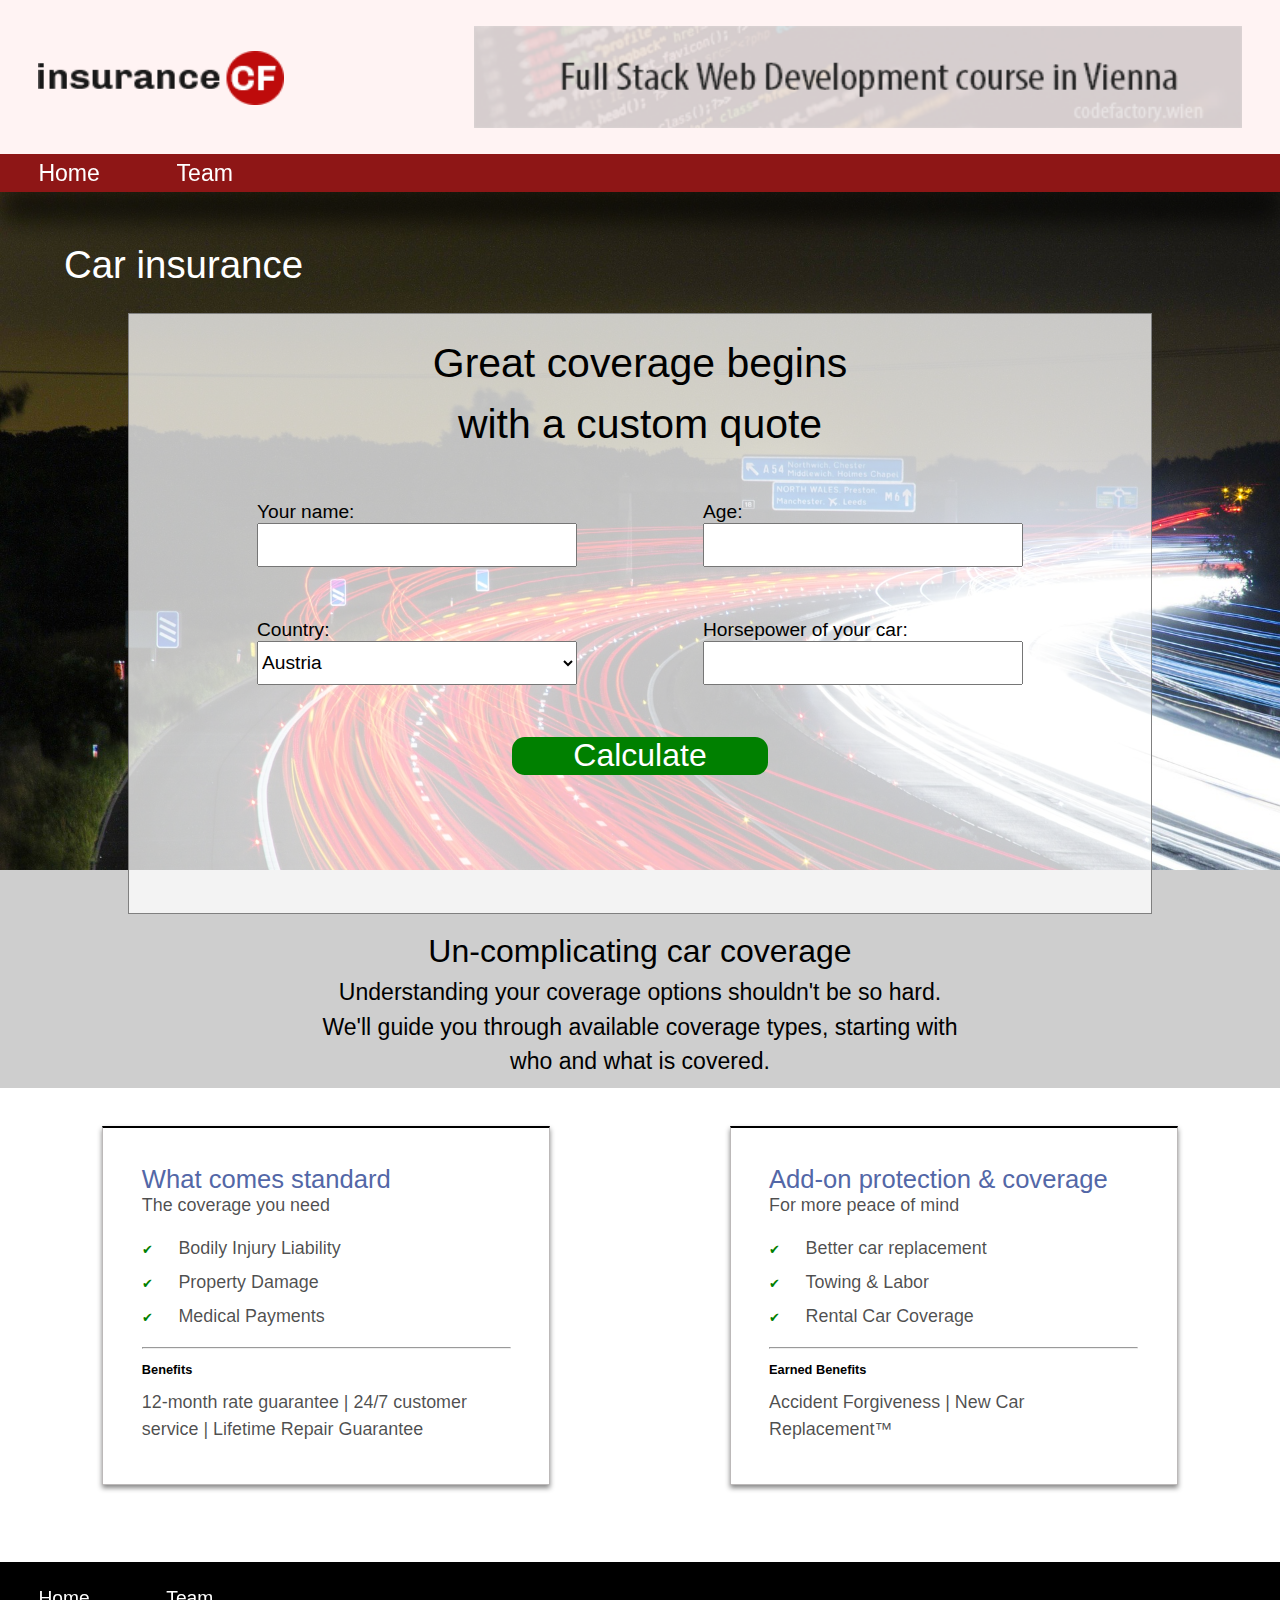
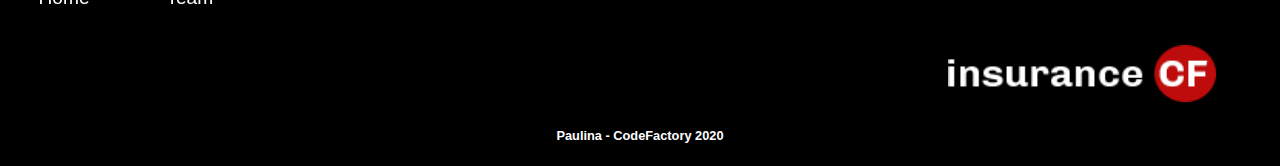
==== index.html @ e364c759 "add index.html and style" ====
<!DOCTYPE html>
<html lang="en">

<head>
    <meta charset="UTF-8">
    <meta name="viewport" content="width=device-width, initial-scale=1.0">
    <link rel="stylesheet" href="style/style.css">
    <title>Code Review 03</title>
</head>

<body>
    <header>
        <div class="topleft">
            <img class="logotyp" src="img/logo.png">
        </div>
        <div class="topright">
            <a href="https://www.codefactory.wien "><img class="baner1" src="img/banner.png"></a>
        </div>
    </header>
    <nav id="menu">
        <ul>
            <li><a href="index.html">Home</a></li>
            <li><a href="">Team</a></li>
        </ul>
    </nav>
    <main>
        <div id="background">
            <div id="backgroundimg">
                <h1>Car insurance</h1>
                <div id="form">
                    <h2>Great coverage begins with a custom quote</h2>
                    <div id="inputs">
                        <form>
                            <div id="top">
                                <div class="box">
                                    <label for="yourName">Your name:</label><br>
                                    <input type="text" id="name" name="name"><br>
                                </div>
                                <div class="box">
                                    <label for="age">Age:</label><br>
                                    <input type="text" id="age" name="age"><br>
                                </div>
                            </div>
                            <div id="bottom">
                                <div class="box">
                                    <label for="country">Country: </label><br>
                                    <select id="selectOption">
                                <option selected>Austria</option>
                                <option>Hungary</option>
                                <option>Greece</option>
                            </select>
                                </div>
                                <div class="box">
                                    <label for="horsepower">Horsepower of your car:</label><br>
                                    <input type="text" id="horsepower" name="horsepower"><br>
                                </div>
                            </div>
                        </form>
                    </div>
                    <button id="calculate" type="button">Calculate</button>
                    <p id="result"></p>
                </div>
                <h3>Un-complicating car coverage</h3>
                <p>Understanding your coverage options shouldn't be so hard. We'll guide you through available coverage types, starting with who and what is covered.</p>
            </div>
        </div>
        <div id="whitecontainer">
            <div id="left">
                <h3>What comes standard</h3>
                <p>The coverage you need</p>
                <ul>
                    <li><span>&#10004</span>Bodily Injury Liability</li>
                    <li><span>&#10004</span>Property Damage</li>
                    <li><span>&#10004</span>Medical Payments</li>
                </ul>
                <hr>
                <h4>Benefits</h4>
                <p>12-month rate guarantee | 24/7 customer service | Lifetime Repair Guarantee</p>
            </div>
            <div id="right">
                <h3>Add-on protection & coverage</h3>
                <p>For more peace of mind</p>
                <ul>
                    <li><span>&#10004</span>Better car replacement</li>
                    <li><span>&#10004</span>Towing & Labor</li>
                    <li><span>&#10004</span>Rental Car Coverage</li>
                </ul>
                <hr>
                <h4>Earned Benefits</h4>
                <p>Accident Forgiveness | New Car<br> Replacement&#8482; </p>
            </div>
        </div>
    </main>
    </div>
    <footer>
        <nav id="menubottom">
            <ul>
                <li><a href="index.html">Home</a></li>
                <li><a href="">Team</a></li>
            </ul>
        </nav>
        <div class="footerimg">
            <img class="logotyp" src="img/logo-inv.png">
        </div>
        <h4>Paulina - CodeFactory 2020</h4>

    </footer>

</body>

</html>
---- style/style.css ----
* {
            margin: 0;
            padding: 0;
            font-size: 1vw;
            -webkit-box-sizing: border-box;
            box-sizing: border-box;
            font-family: Arial, Helvetica, sans-serif;
        }
        
        * header {
            width: 100%;
            background-color: #FFF3F3;
            height: 12vw;
            display: -webkit-box;
            display: -ms-flexbox;
            display: flex;
        }
        
        * header .topleft {
            display: -webkit-box;
            display: -ms-flexbox;
            display: flex;
            padding: 4vw 3vw;
            -webkit-box-pack: start;
            -ms-flex-pack: start;
            justify-content: flex-start;
            -ms-flex-preferred-size: 30%;
            flex-basis: 30%;
        }
        
        * header .topleft .logotyp {
            width: 80%;
            height: 4.2vw;
        }
        
        * header .topright {
            display: -webkit-box;
            display: -ms-flexbox;
            display: flex;
            -ms-flex-preferred-size: 70%;
            flex-basis: 70%;
            -webkit-box-pack: end;
            -ms-flex-pack: end;
            justify-content: flex-end;
            padding: 2vw 3vw;
        }
        
        * header .topright .baner1 {
            width: 60vw;
            height: 8vw;
        }
        
        * #menu {
            width: 100%;
            height: 3em;
            background-color: #8E1616;
            position: -webkit-sticky;
            position: sticky;
            top: 0px;
            -webkit-box-shadow: 0px 31px 25px 0px rgba(0, 0, 0, 0.64);
            -moz-box-shadow: 0px 31px 25px 0px rgba(0, 0, 0, 0.64);
            box-shadow: 0px 31px 25px 0px rgba(0, 0, 0, 0.64);
        }
        
        * #menu ul {
            display: -webkit-box;
            display: -ms-flexbox;
            display: flex;
        }
        
        * #menu ul li {
            list-style: none;
            margin: 0.5vw 3vw;
        }
        
        * #menu ul li a {
            text-decoration: none;
            font-size: 1.8vw;
            color: white;
        }
        
        * #background {
            width: 100%;
            height: 70vw;
            background-color: #CECECE;
        }
        
        * #backgroundimg {
            width: 100%;
            height: 53vw;
            background-image: url(../img/traffic-332857_1920.jpg);
            background-size: cover;
        }
        
        * h1 {
            color: white;
            font-size: 3vw;
            padding: 4vw 5vw 1vw;
            font-weight: lighter;
        }
        
        * h2 {
            color: black;
            font-size: 3.2vw;
            font-weight: 540;
            text-align: center;
            padding: 1.5vw 22vw;
            line-height: 1.5em;
        }
        
        * #form {
            width: 80%;
            height: 47vw;
            background-color: rgba(255, 255, 255, 0.75);
            margin: 1vw auto;
            border: 0.15vw solid gray;
        }
        
        * #inputs {
            width: 100%;
            padding: 1vw auto;
        }
        
        * form {
            display: flex;
            flex-flow: column;
            justify-content: space-between;
        }
        
        * #top,
        #bottom {
            display: flex;
            justify-content: space-between;
            margin: 2vw 10vw;
            border-radius: 30%;
        }
        
        #box {
            display: flex;
            flex-flow: column;
        }
        
        label {
            font-size: 1.5vw;
            font-weight: 500;
        }
        
        input,
        select {
            width: 25vw;
            height: 3.5vw;
            font-size: 1.5vw;
            font-weight: 500;
        }
        
        button {
            margin: 2vw auto;
            display: block;
            background-color: green;
            text-decoration: none;
            width: 20vw;
            height: 3vw;
            border-radius: 1vw;
            border-style: none;
            color: white;
            font-size: 2.5vw;
        }
        
        #result {
            color: green;
            font-size: 3.2vw;
        }
        
        h3 {
            text-align: center;
            font-size: 2.5vw;
            font-weight: 540;
            line-height: 1.5em;
        }
        
        p {
            text-align: center;
            font-size: 1.8vw;
            font-weight: 540;
            margin: 0 25vw;
            line-height: 1.5em;
        }
        
        #whitecontainer {
            display: flex;
            justify-content: space-between;
            margin: 3vw 8vw;
        }
        
        #left,
        #right {
            width: 35vw;
            height: 28vw;
            border-top: 0.2vw solid;
            border-bottom: 0.1vw solid rgba(90, 82, 82, 0.4);
            border-left: 0.1vw solid rgba(90, 82, 82, 0.4);
            border-right: 0.1vw solid rgba(90, 82, 82, 0.4);
            -webkit-box-shadow: 0px 3px 5px 0px rgba(0, 0, 0, 0.48);
            -moz-box-shadow: 0px 3px 5px 0px rgba(0, 0, 0, 0.48);
            box-shadow: 0px 3px 5px 0px rgba(0, 0, 0, 0.48);
            padding: 3vw;
        }
        
        #left>h3,
        #right>h3 {
            color: rgb(83, 103, 167);
            text-align: left;
            line-height: 1em;
            font-size: 2vw;
        }
        
        #left>p,
        #right>p {
            font-size: 1.4vw;
            margin: 0;
            text-align: left;
            color: rgba(0, 0, 0, 0.7);
        }
        
        #left>ul,
        #right>ul {
            margin: 1vw 0;
            list-style: none;
            line-height: 2.5em;
        }
        
        #left ul li,
        #right ul li {
            font-size: 1.4vw;
            color: rgba(0, 0, 0, 0.7);
        }
        
        span {
            color: green;
            padding-right: 2vw;
        }
        
        h4 {
            padding: 1vw 0;
        }
        
        * footer {
            background-color: black;
            width: 100%;
            height: 16vw;
            margin-top: 6vw;
        }
        
        * footer #menubottom {
            width: 100%;
            height: 3em;
            background-color: black;
            position: -webkit-sticky;
            position: sticky;
            top: 0px;
        }
        
        * footer #menubottom ul {
            display: -webkit-box;
            display: -ms-flexbox;
            display: flex;
        }
        
        * footer #menubottom ul li {
            list-style: none;
            margin: 2vw 3vw;
        }
        
        * footer #menubottom ul li a {
            text-decoration: none;
            font-size: 1.5vw;
            color: white;
        }
        
        * footer .footerimg {
            display: -webkit-box;
            display: -ms-flexbox;
            display: flex;
            -webkit-box-pack: end;
            -ms-flex-pack: end;
            justify-content: flex-end;
            padding-right: 5vw;
            padding-top: 3.5vw;
            width: 100%;
        }
        
        * footer .footerimg .logotyp {
            width: 22%;
            height: 4.5vw;
        }
        
        * footer h4 {
            display: block;
            text-align: center;
            color: white;
            height: 5vw;
            padding-top: 2vw;
        }
        
        @media (max-width: 480px) {
            header .topright {
                display: none;
            }
            header .topleft {
                display: -webkit-box;
                display: -ms-flexbox;
                display: flex;
                padding: 4vw 3vw;
                -ms-flex-preferred-size: 100%;
                flex-basis: 100%;
                -webkit-box-pack: center;
                -ms-flex-pack: center;
                justify-content: center;
            }
            header .topleft .logotyp {
                width: 20vw;
                height: 5.5vw;
                padding-top: 1vw;
            }
            #menu ul,
            footer ul {
                padding: 0 35vw;
                display: -webkit-box;
                display: -ms-flexbox;
                display: flex;
                -webkit-box-pack: justify;
                -ms-flex-pack: justify;
                justify-content: space-between;
            }
            #form {
                width: 100%;
                border: none;
            }
            h2 {
                padding: 1.5vw 15vw;
            }
            label {
                font-size: 2vw;
                font-weight: 500;
            }
            input,
            select {
                width: 30vw;
                height: 5vw;
                font-size: 1.5vw;
                font-weight: 500;
            }
            #whitecontainer {
                flex-flow: column;
            }
            #left,
            #right {
                width: 60vw;
                height: 28vw;
                border-top: 0.2vw solid;
                border-bottom: 0.1vw solid rgba(90, 82, 82, 0.4);
                border-left: 0.1vw solid rgba(90, 82, 82, 0.4);
                border-right: 0.1vw solid rgba(90, 82, 82, 0.4);
                -webkit-box-shadow: 0px 3px 5px 0px rgba(0, 0, 0, 0.48);
                -moz-box-shadow: 0px 3px 5px 0px rgba(0, 0, 0, 0.48);
                box-shadow: 0px 3px 5px 0px rgba(0, 0, 0, 0.48);
                padding: 3vw;
                margin: 3vw auto;
            }
            footer {
                width: 100%;
                height: 22.5em;
                background-color: black;
                position: -webkit-sticky;
                position: sticky;
                top: 0px;
                padding: 0.5vw 0;
            }
            footer .footerimg {
                display: -webkit-box;
                display: -ms-flexbox;
                display: flex;
                -webkit-box-pack: center;
                -ms-flex-pack: center;
                justify-content: center;
                width: 100%;
                padding: 5vw 0;
            }
            footer .footerimg .logotyp {
                width: 22%;
            }
            footer h4 {
                padding: 1vw;
                font-size: 1.5vw;
            }
        }
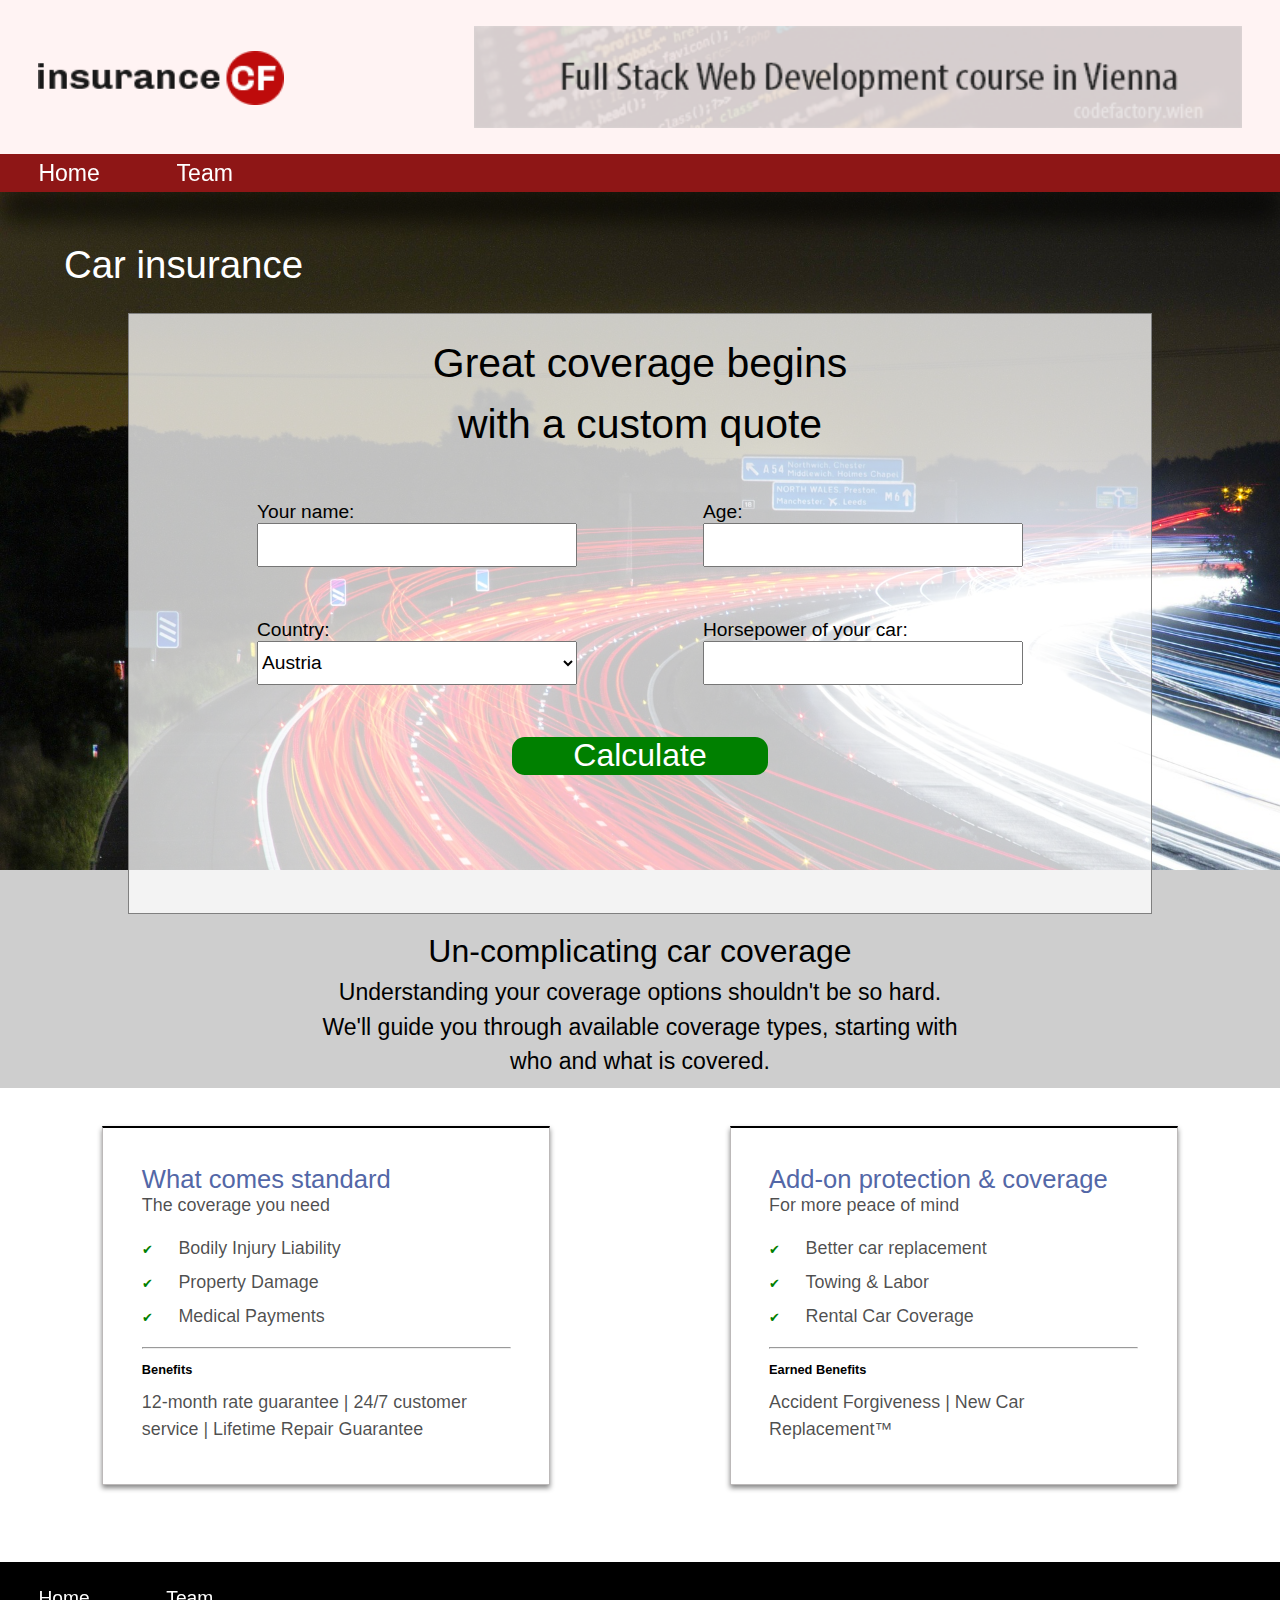
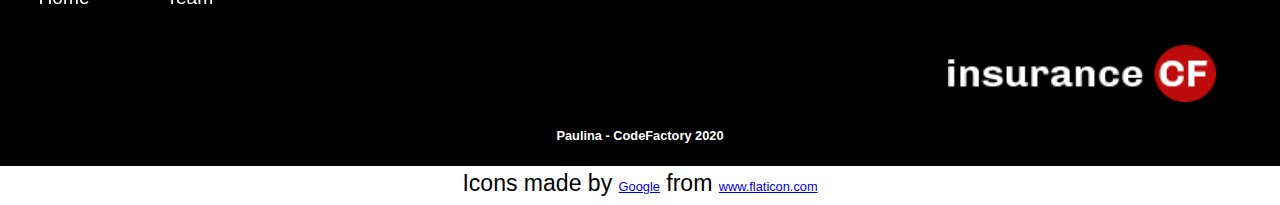
==== commit eb61724b: "add style and script" ====
--- a/index.html
+++ b/index.html
@@ -20,7 +20,7 @@
     <nav id="menu">
         <ul>
             <li><a href="index.html">Home</a></li>
-            <li><a href="">Team</a></li>
+            <li><a href="team/team.html">Team</a></li>
         </ul>
     </nav>
     <main>
@@ -33,7 +33,7 @@
                         <form>
                             <div id="top">
                                 <div class="box">
-                                    <label for="yourName">Your name:</label><br>
+                                    <label for="name">Your name:</label><br>
                                     <input type="text" id="name" name="name"><br>
                                 </div>
                                 <div class="box">
@@ -43,7 +43,7 @@
                             </div>
                             <div id="bottom">
                                 <div class="box">
-                                    <label for="country">Country: </label><br>
+                                    <label for="selectOption">Country: </label><br>
                                     <select id="selectOption">
                                 <option selected>Austria</option>
                                 <option>Hungary</option>
@@ -69,9 +69,9 @@
                 <h3>What comes standard</h3>
                 <p>The coverage you need</p>
                 <ul>
-                    <li><span>&#10004</span>Bodily Injury Liability</li>
-                    <li><span>&#10004</span>Property Damage</li>
-                    <li><span>&#10004</span>Medical Payments</li>
+                    <li><span>&#10004;</span>Bodily Injury Liability</li>
+                    <li><span>&#10004;</span>Property Damage</li>
+                    <li><span>&#10004;</span>Medical Payments</li>
                 </ul>
                 <hr>
                 <h4>Benefits</h4>
@@ -81,9 +81,9 @@
                 <h3>Add-on protection & coverage</h3>
                 <p>For more peace of mind</p>
                 <ul>
-                    <li><span>&#10004</span>Better car replacement</li>
-                    <li><span>&#10004</span>Towing & Labor</li>
-                    <li><span>&#10004</span>Rental Car Coverage</li>
+                    <li><span>&#10004;</span>Better car replacement</li>
+                    <li><span>&#10004;</span>Towing & Labor</li>
+                    <li><span>&#10004;</span>Rental Car Coverage</li>
                 </ul>
                 <hr>
                 <h4>Earned Benefits</h4>
@@ -91,20 +91,22 @@
             </div>
         </div>
     </main>
-    </div>
     <footer>
         <nav id="menubottom">
             <ul>
                 <li><a href="index.html">Home</a></li>
-                <li><a href="">Team</a></li>
+                <li><a href="team/team.html">Team</a></li>
             </ul>
         </nav>
         <div class="footerimg">
             <img class="logotyp" src="img/logo-inv.png">
         </div>
         <h4>Paulina - CodeFactory 2020</h4>
-
+        <p>Icons made by
+            <a href="http://www.google.com/" title="Google">Google</a> from <a href="https://www.flaticon.com/" title="Flaticon"> www.flaticon.com</a>
+        </p>
     </footer>
+    <script src="./script/script.js" type="text/javascript"></script>
 
 </body>
 
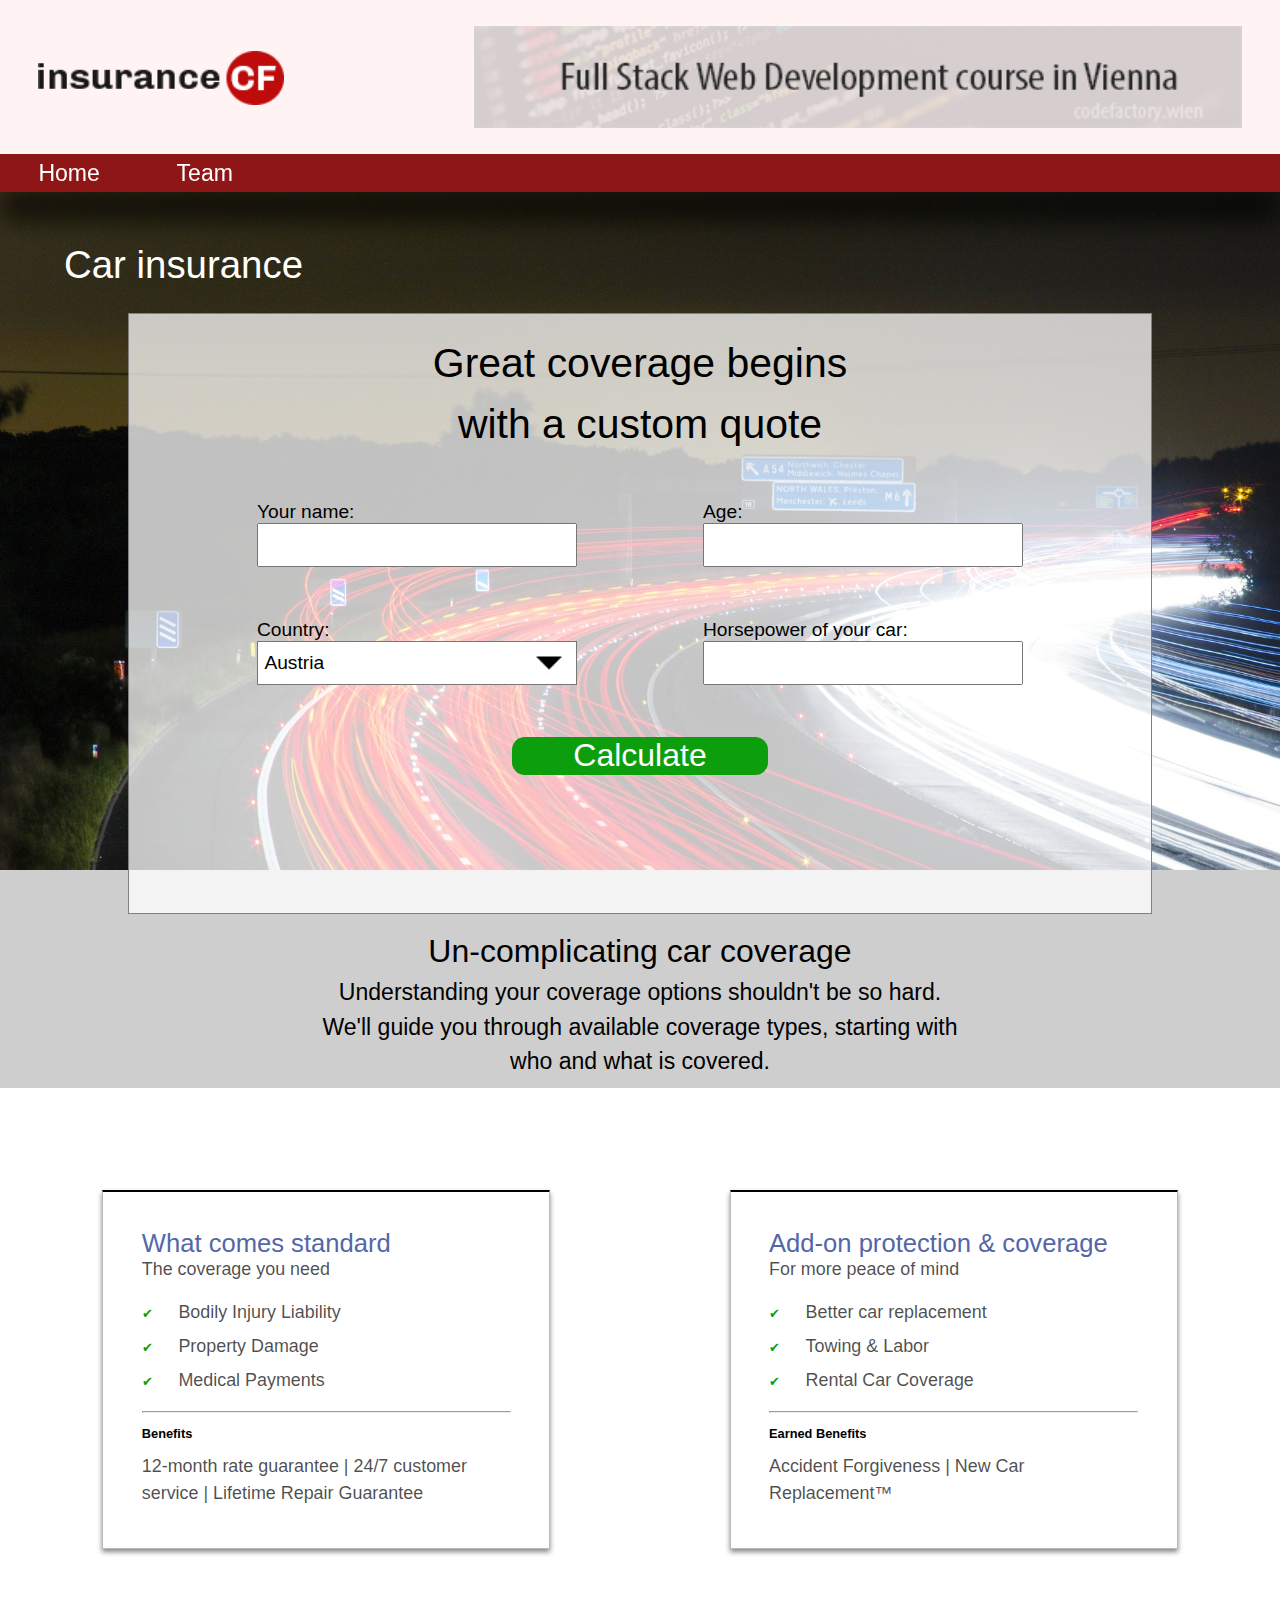
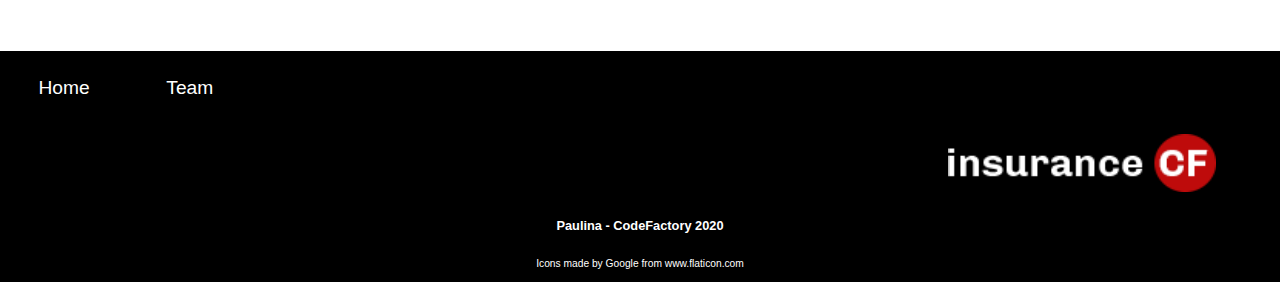
==== commit 9f53f99a: "add coments" ====
--- a/index.html
+++ b/index.html
@@ -9,6 +9,7 @@
 </head>
 
 <body>
+    <!--header starts here-->
     <header>
         <div class="topleft">
             <img class="logotyp" src="img/logo.png">
@@ -17,12 +18,18 @@
             <a href="https://www.codefactory.wien "><img class="baner1" src="img/banner.png"></a>
         </div>
     </header>
+    <!--header ends here-->
+
+    <!--navbar starts here-->
     <nav id="menu">
         <ul>
             <li><a href="index.html">Home</a></li>
             <li><a href="team/team.html">Team</a></li>
         </ul>
     </nav>
+    <!--navbar ends here-->
+
+    <!--main starts here-->
     <main>
         <div id="background">
             <div id="backgroundimg">
@@ -30,6 +37,7 @@
                 <div id="form">
                     <h2>Great coverage begins with a custom quote</h2>
                     <div id="inputs">
+                        <!--form starts here-->
                         <form>
                             <div id="top">
                                 <div class="box">
@@ -56,6 +64,7 @@
                                 </div>
                             </div>
                         </form>
+                        <!--form ends here-->
                     </div>
                     <button id="calculate" type="button">Calculate</button>
                     <p id="result"></p>
@@ -91,6 +100,9 @@
             </div>
         </div>
     </main>
+    <!--main ends here-->
+
+    <!--footer starts here-->
     <footer>
         <nav id="menubottom">
             <ul>
@@ -106,6 +118,7 @@
             <a href="http://www.google.com/" title="Google">Google</a> from <a href="https://www.flaticon.com/" title="Flaticon"> www.flaticon.com</a>
         </p>
     </footer>
+    <!--footer ends here-->
     <script src="./script/script.js" type="text/javascript"></script>
 
 </body>
--- a/style/style.css
+++ b/style/style.css
@@ -1,396 +1,503 @@
-        * {
-            margin: 0;
-            padding: 0;
-            font-size: 1vw;
-            -webkit-box-sizing: border-box;
-            box-sizing: border-box;
-            font-family: Arial, Helvetica, sans-serif;
-        }
-        
-        * header {
-            width: 100%;
-            background-color: #FFF3F3;
-            height: 12vw;
-            display: -webkit-box;
-            display: -ms-flexbox;
-            display: flex;
-        }
-        
-        * header .topleft {
-            display: -webkit-box;
-            display: -ms-flexbox;
-            display: flex;
-            padding: 4vw 3vw;
-            -webkit-box-pack: start;
-            -ms-flex-pack: start;
-            justify-content: flex-start;
-            -ms-flex-preferred-size: 30%;
-            flex-basis: 30%;
-        }
-        
-        * header .topleft .logotyp {
-            width: 80%;
-            height: 4.2vw;
-        }
-        
-        * header .topright {
-            display: -webkit-box;
-            display: -ms-flexbox;
-            display: flex;
-            -ms-flex-preferred-size: 70%;
-            flex-basis: 70%;
-            -webkit-box-pack: end;
-            -ms-flex-pack: end;
-            justify-content: flex-end;
-            padding: 2vw 3vw;
-        }
-        
-        * header .topright .baner1 {
-            width: 60vw;
-            height: 8vw;
-        }
-        
-        * #menu {
-            width: 100%;
-            height: 3em;
-            background-color: #8E1616;
-            position: -webkit-sticky;
-            position: sticky;
-            top: 0px;
-            -webkit-box-shadow: 0px 31px 25px 0px rgba(0, 0, 0, 0.64);
-            -moz-box-shadow: 0px 31px 25px 0px rgba(0, 0, 0, 0.64);
-            box-shadow: 0px 31px 25px 0px rgba(0, 0, 0, 0.64);
-        }
-        
-        * #menu ul {
-            display: -webkit-box;
-            display: -ms-flexbox;
-            display: flex;
-        }
-        
-        * #menu ul li {
-            list-style: none;
-            margin: 0.5vw 3vw;
-        }
-        
-        * #menu ul li a {
-            text-decoration: none;
-            font-size: 1.8vw;
-            color: white;
-        }
-        
-        * #background {
-            width: 100%;
-            height: 70vw;
-            background-color: #CECECE;
-        }
-        
-        * #backgroundimg {
-            width: 100%;
-            height: 53vw;
-            background-image: url(../img/traffic-332857_1920.jpg);
-            background-size: cover;
-        }
-        
-        * h1 {
-            color: white;
-            font-size: 3vw;
-            padding: 4vw 5vw 1vw;
-            font-weight: lighter;
-        }
-        
-        * h2 {
-            color: black;
-            font-size: 3.2vw;
-            font-weight: 540;
-            text-align: center;
-            padding: 1.5vw 22vw;
-            line-height: 1.5em;
-        }
-        
-        * #form {
-            width: 80%;
-            height: 47vw;
-            background-color: rgba(255, 255, 255, 0.75);
-            margin: 1vw auto;
-            border: 0.15vw solid gray;
-        }
-        
-        * #inputs {
-            width: 100%;
-            padding: 1vw auto;
-        }
-        
-        * form {
-            display: flex;
-            flex-flow: column;
-            justify-content: space-between;
-        }
-        
-        * #top,
-        #bottom {
-            display: flex;
-            justify-content: space-between;
-            margin: 2vw 10vw;
-            border-radius: 30%;
-        }
-        
-        #box {
-            display: flex;
-            flex-flow: column;
-        }
-        
-        label {
-            font-size: 1.5vw;
-            font-weight: 500;
-        }
-        
-        input,
-        select {
-            width: 25vw;
-            height: 3.5vw;
-            font-size: 1.5vw;
-            font-weight: 500;
-        }
-        
-        button {
-            margin: 2vw auto;
-            display: block;
-            background-color: green;
-            text-decoration: none;
-            width: 20vw;
-            height: 3vw;
-            border-radius: 1vw;
-            border-style: none;
-            color: white;
-            font-size: 2.5vw;
-        }
-        
-        #result {
-            color: green;
-            font-size: 3.2vw;
-        }
-        
-        h3 {
-            text-align: center;
-            font-size: 2.5vw;
-            font-weight: 540;
-            line-height: 1.5em;
-        }
-        
-        p {
-            text-align: center;
-            font-size: 1.8vw;
-            font-weight: 540;
-            margin: 0 25vw;
-            line-height: 1.5em;
-        }
-        
-        #whitecontainer {
-            display: flex;
-            justify-content: space-between;
-            margin: 3vw 8vw;
-        }
-        
-        #left,
-        #right {
-            width: 35vw;
-            height: 28vw;
-            border-top: 0.2vw solid;
-            border-bottom: 0.1vw solid rgba(90, 82, 82, 0.4);
-            border-left: 0.1vw solid rgba(90, 82, 82, 0.4);
-            border-right: 0.1vw solid rgba(90, 82, 82, 0.4);
-            -webkit-box-shadow: 0px 3px 5px 0px rgba(0, 0, 0, 0.48);
-            -moz-box-shadow: 0px 3px 5px 0px rgba(0, 0, 0, 0.48);
-            box-shadow: 0px 3px 5px 0px rgba(0, 0, 0, 0.48);
-            padding: 3vw;
-        }
-        
-        #left>h3,
-        #right>h3 {
-            color: rgb(83, 103, 167);
-            text-align: left;
-            line-height: 1em;
-            font-size: 2vw;
-        }
-        
-        #left>p,
-        #right>p {
-            font-size: 1.4vw;
-            margin: 0;
-            text-align: left;
-            color: rgba(0, 0, 0, 0.7);
-        }
-        
-        #left>ul,
-        #right>ul {
-            margin: 1vw 0;
-            list-style: none;
-            line-height: 2.5em;
-        }
-        
-        #left ul li,
-        #right ul li {
-            font-size: 1.4vw;
-            color: rgba(0, 0, 0, 0.7);
-        }
-        
-        span {
-            color: green;
-            padding-right: 2vw;
-        }
-        
-        h4 {
-            padding: 1vw 0;
-        }
-        
-        * footer {
-            background-color: black;
-            width: 100%;
-            height: 16vw;
-            margin-top: 6vw;
-        }
-        
-        * footer #menubottom {
-            width: 100%;
-            height: 3em;
-            background-color: black;
-            position: -webkit-sticky;
-            position: sticky;
-            top: 0px;
-        }
-        
-        * footer #menubottom ul {
-            display: -webkit-box;
-            display: -ms-flexbox;
-            display: flex;
-        }
-        
-        * footer #menubottom ul li {
-            list-style: none;
-            margin: 2vw 3vw;
-        }
-        
-        * footer #menubottom ul li a {
-            text-decoration: none;
-            font-size: 1.5vw;
-            color: white;
-        }
-        
-        * footer .footerimg {
-            display: -webkit-box;
-            display: -ms-flexbox;
-            display: flex;
-            -webkit-box-pack: end;
-            -ms-flex-pack: end;
-            justify-content: flex-end;
-            padding-right: 5vw;
-            padding-top: 3.5vw;
-            width: 100%;
-        }
-        
-        * footer .footerimg .logotyp {
-            width: 22%;
-            height: 4.5vw;
-        }
-        
-        * footer h4 {
-            display: block;
-            text-align: center;
-            color: white;
-            height: 5vw;
-            padding-top: 2vw;
-        }
-        
-        @media (max-width: 480px) {
-            header .topright {
-                display: none;
-            }
-            header .topleft {
-                display: -webkit-box;
-                display: -ms-flexbox;
-                display: flex;
-                padding: 4vw 3vw;
-                -ms-flex-preferred-size: 100%;
-                flex-basis: 100%;
-                -webkit-box-pack: center;
-                -ms-flex-pack: center;
-                justify-content: center;
-            }
-            header .topleft .logotyp {
-                width: 20vw;
-                height: 5.5vw;
-                padding-top: 1vw;
-            }
-            #menu ul,
-            footer ul {
-                padding: 0 35vw;
-                display: -webkit-box;
-                display: -ms-flexbox;
-                display: flex;
-                -webkit-box-pack: justify;
-                -ms-flex-pack: justify;
-                justify-content: space-between;
-            }
-            #form {
-                width: 100%;
-                border: none;
-            }
-            h2 {
-                padding: 1.5vw 15vw;
-            }
-            label {
-                font-size: 2vw;
-                font-weight: 500;
-            }
-            input,
-            select {
-                width: 30vw;
-                height: 5vw;
-                font-size: 1.5vw;
-                font-weight: 500;
-            }
-            #whitecontainer {
-                flex-flow: column;
-            }
-            #left,
-            #right {
-                width: 60vw;
-                height: 28vw;
-                border-top: 0.2vw solid;
-                border-bottom: 0.1vw solid rgba(90, 82, 82, 0.4);
-                border-left: 0.1vw solid rgba(90, 82, 82, 0.4);
-                border-right: 0.1vw solid rgba(90, 82, 82, 0.4);
-                -webkit-box-shadow: 0px 3px 5px 0px rgba(0, 0, 0, 0.48);
-                -moz-box-shadow: 0px 3px 5px 0px rgba(0, 0, 0, 0.48);
-                box-shadow: 0px 3px 5px 0px rgba(0, 0, 0, 0.48);
-                padding: 3vw;
-                margin: 3vw auto;
-            }
-            footer {
-                width: 100%;
-                height: 22.5em;
-                background-color: black;
-                position: -webkit-sticky;
-                position: sticky;
-                top: 0px;
-                padding: 0.5vw 0;
-            }
-            footer .footerimg {
-                display: -webkit-box;
-                display: -ms-flexbox;
-                display: flex;
-                -webkit-box-pack: center;
-                -ms-flex-pack: center;
-                justify-content: center;
-                width: 100%;
-                padding: 5vw 0;
-            }
-            footer .footerimg .logotyp {
-                width: 22%;
-            }
-            footer h4 {
-                padding: 1vw;
-                font-size: 1.5vw;
-            }
-        }+* {
+    margin: 0;
+    padding: 0;
+    font-size: 1vw;
+    -webkit-box-sizing: border-box;
+    box-sizing: border-box;
+    font-family: Arial, Helvetica, sans-serif;
+}
+
+
+/*header and nav starts here*/
+
+* header {
+    width: 100%;
+    background-color: #FFF3F3;
+    height: 12vw;
+    display: -webkit-box;
+    display: -ms-flexbox;
+    display: flex;
+}
+
+* header .topleft {
+    display: -webkit-box;
+    display: -ms-flexbox;
+    display: flex;
+    padding: 4vw 3vw;
+    -webkit-box-pack: start;
+    -ms-flex-pack: start;
+    justify-content: flex-start;
+    -ms-flex-preferred-size: 30%;
+    flex-basis: 30%;
+}
+
+* header .topleft .logotyp {
+    width: 80%;
+    height: 4.2vw;
+}
+
+* header .topright {
+    display: -webkit-box;
+    display: -ms-flexbox;
+    display: flex;
+    -ms-flex-preferred-size: 70%;
+    flex-basis: 70%;
+    -webkit-box-pack: end;
+    -ms-flex-pack: end;
+    justify-content: flex-end;
+    padding: 2vw 3vw;
+}
+
+* header .topright .baner1 {
+    width: 60vw;
+    height: 8vw;
+}
+
+* #menu {
+    width: 100%;
+    height: 3em;
+    background-color: #8E1616;
+    position: -webkit-sticky;
+    position: sticky;
+    top: 0px;
+    -webkit-box-shadow: 0px 31px 25px 0px rgba(0, 0, 0, 0.64);
+    -moz-box-shadow: 0px 31px 25px 0px rgba(0, 0, 0, 0.64);
+    box-shadow: 0px 31px 25px 0px rgba(0, 0, 0, 0.64);
+}
+
+* #menu ul {
+    display: -webkit-box;
+    display: -ms-flexbox;
+    display: flex;
+}
+
+* #menu ul li {
+    list-style: none;
+    margin: 0.5vw 3vw;
+}
+
+* #menu ul li a {
+    text-decoration: none;
+    font-size: 1.8vw;
+    color: white;
+}
+
+
+/*header and nav ends here*/
+
+
+/*main starts here*/
+
+* #background {
+    width: 100%;
+    height: 70vw;
+    background-color: #CECECE;
+}
+
+* #backgroundimg {
+    width: 100%;
+    height: 53vw;
+    background-image: url(../img/traffic-332857_1920.jpg);
+    background-size: cover;
+}
+
+* h1 {
+    color: white;
+    font-size: 3vw;
+    padding: 4vw 5vw 1vw;
+    font-weight: lighter;
+}
+
+* h2 {
+    color: black;
+    font-size: 3.2vw;
+    font-weight: 540;
+    text-align: center;
+    padding: 1.5vw 22vw;
+    line-height: 1.5em;
+}
+
+* #form {
+    width: 80%;
+    height: 47vw;
+    background-color: rgba(255, 255, 255, 0.75);
+    margin: 1vw auto;
+    border: 0.15vw solid gray;
+}
+
+* #inputs {
+    width: 100%;
+    padding: 1vw auto;
+}
+
+* form {
+    display: flex;
+    flex-flow: column;
+    justify-content: space-between;
+}
+
+* #top,
+#bottom {
+    display: flex;
+    justify-content: space-between;
+    margin: 2vw 10vw;
+    border-radius: 30%;
+}
+
+#box {
+    display: flex;
+    flex-flow: column;
+}
+
+label {
+    font-size: 1.5vw;
+    font-weight: 500;
+}
+
+input,
+select {
+    width: 25vw;
+    height: 3.5vw;
+    font-size: 1.5vw;
+    font-weight: 500;
+    padding: 0 0.5vw;
+}
+
+#selectOption {
+    -moz-appearance: none;
+    appearance: none;
+    -webkit-appearance: none;
+    background: url(../img/down-arrow.png) no-repeat right;
+    background-position: 95% 50%;
+    background-size: 2vw;
+    background-color: white;
+    padding-right: 2vw;
+}
+
+button {
+    margin: 2vw auto;
+    display: block;
+    background-color: rgb(12, 158, 12);
+    text-decoration: none;
+    width: 20vw;
+    height: 3vw;
+    border-radius: 1vw;
+    border-style: none;
+    color: white;
+    font-size: 2.5vw;
+    cursor: pointer;
+}
+
+button:hover {
+    background-color: rgb(50, 221, 93);
+}
+
+#result {
+    color: rgb(12, 158, 12);
+    font-size: 2.3vw;
+    margin: 3.3vw 15vw 0;
+    font-weight: medium;
+}
+
+h3 {
+    text-align: center;
+    font-size: 2.5vw;
+    font-weight: 540;
+    line-height: 1.5em;
+}
+
+p {
+    text-align: center;
+    font-size: 1.8vw;
+    font-weight: 540;
+    margin: 0 25vw;
+    line-height: 1.5em;
+}
+
+#whitecontainer {
+    display: flex;
+    justify-content: space-between;
+    margin: 8vw 8vw;
+}
+
+#left,
+#right {
+    width: 35vw;
+    height: 28vw;
+    border-top: 0.2vw solid;
+    border-bottom: 0.1vw solid rgba(90, 82, 82, 0.4);
+    border-left: 0.1vw solid rgba(90, 82, 82, 0.4);
+    border-right: 0.1vw solid rgba(90, 82, 82, 0.4);
+    -webkit-box-shadow: 0px 3px 5px 0px rgba(0, 0, 0, 0.48);
+    -moz-box-shadow: 0px 3px 5px 0px rgba(0, 0, 0, 0.48);
+    box-shadow: 0px 3px 5px 0px rgba(0, 0, 0, 0.48);
+    padding: 3vw;
+}
+
+#left>h3,
+#right>h3 {
+    color: rgb(83, 103, 167);
+    text-align: left;
+    line-height: 1em;
+    font-size: 2vw;
+}
+
+#left>p,
+#right>p {
+    font-size: 1.4vw;
+    margin: 0;
+    text-align: left;
+    color: rgba(0, 0, 0, 0.7);
+}
+
+#left>ul,
+#right>ul {
+    margin: 1vw 0;
+    list-style: none;
+    line-height: 2.5em;
+}
+
+#left ul li,
+#right ul li {
+    font-size: 1.4vw;
+    color: rgba(0, 0, 0, 0.7);
+}
+
+span {
+    color: rgb(12, 158, 12);
+    padding-right: 2vw;
+}
+
+* h4 {
+    padding: 1vw 0;
+}
+
+
+/*main ends here*/
+
+
+/*footer starts here*/
+
+* footer {
+    background-color: black;
+    width: 100%;
+    height: 18vw;
+}
+
+* footer #menubottom {
+    width: 100%;
+    height: 3em;
+    background-color: black;
+}
+
+* footer #menubottom ul {
+    display: -webkit-box;
+    display: -ms-flexbox;
+    display: flex;
+}
+
+* footer #menubottom ul li {
+    list-style: none;
+    margin: 2vw 3vw;
+}
+
+* footer #menubottom ul li a {
+    text-decoration: none;
+    font-size: 1.5vw;
+    color: white;
+}
+
+* footer .footerimg {
+    display: -webkit-box;
+    display: -ms-flexbox;
+    display: flex;
+    -webkit-box-pack: end;
+    -ms-flex-pack: end;
+    justify-content: flex-end;
+    padding-right: 5vw;
+    padding-top: 3.5vw;
+    width: 100%;
+}
+
+* footer .footerimg .logotyp {
+    width: 22%;
+    height: 4.5vw;
+}
+
+* footer h4 {
+    display: block;
+    text-align: center;
+    color: white;
+    height: 5vw;
+    padding-top: 2vw;
+}
+
+* footer p,
+p>a {
+    color: white;
+    font-size: 0.8vw;
+    text-decoration: none;
+    font-weight: lighter;
+    padding-bottom: 0.5vw;
+    background-color: black;
+}
+
+
+/*footer ends here*/
+
+
+/* media query starts here*/
+
+@media screen and (max-width: 480px) {
+    header .topright {
+        display: none;
+    }
+    header .topleft {
+        display: -webkit-box;
+        display: -ms-flexbox;
+        display: flex;
+        padding: 4vw 3vw;
+        -ms-flex-preferred-size: 100%;
+        flex-basis: 100%;
+        -webkit-box-pack: center;
+        -ms-flex-pack: center;
+        justify-content: center;
+    }
+    header .topleft .logotyp {
+        width: 20vw;
+        height: 5.5vw;
+        padding-top: 1vw;
+    }
+    #menu ul,
+    footer ul {
+        padding: 0 35vw;
+        display: -webkit-box;
+        display: -ms-flexbox;
+        display: flex;
+        -webkit-box-pack: justify;
+        -ms-flex-pack: justify;
+        justify-content: space-between;
+    }
+    #form {
+        width: 100%;
+        border: none;
+    }
+    h2 {
+        padding: 1.5vw 15vw;
+    }
+    label {
+        font-size: 2vw;
+        font-weight: 500;
+    }
+    input,
+    select {
+        width: 30vw;
+        height: 5vw;
+        font-size: 1.5vw;
+        font-weight: 500;
+    }
+    #whitecontainer {
+        flex-flow: column;
+    }
+    #left,
+    #right {
+        width: 60vw;
+        height: 28vw;
+        border-top: 0.2vw solid;
+        border-bottom: 0.1vw solid rgba(90, 82, 82, 0.4);
+        border-left: 0.1vw solid rgba(90, 82, 82, 0.4);
+        border-right: 0.1vw solid rgba(90, 82, 82, 0.4);
+        -webkit-box-shadow: 0px 3px 5px 0px rgba(0, 0, 0, 0.48);
+        -moz-box-shadow: 0px 3px 5px 0px rgba(0, 0, 0, 0.48);
+        box-shadow: 0px 3px 5px 0px rgba(0, 0, 0, 0.48);
+        padding: 3vw;
+        margin: 3vw auto;
+    }
+    footer {
+        width: 100%;
+        height: 25vw;
+        background-color: black;
+        padding: 0.5vw 0;
+    }
+    footer .footerimg {
+        display: -webkit-box;
+        display: -ms-flexbox;
+        display: flex;
+        -webkit-box-pack: center;
+        -ms-flex-pack: center;
+        justify-content: center;
+        width: 100%;
+        padding: 5vw 0;
+    }
+    footer .footerimg .logotyp {
+        width: 21%;
+    }
+    footer h4 {
+        padding: 1vw;
+        font-size: 1vw;
+    }
+}
+
+@media screen and (min-width: 481px)and (max-width: 900px) {
+    #form {
+        width: 100%;
+        border: none;
+    }
+    h2 {
+        padding: 1.5vw 15vw;
+    }
+    label {
+        font-size: 2vw;
+        font-weight: 500;
+    }
+    input,
+    select {
+        width: 30vw;
+        height: 5vw;
+        font-size: 1.5vw;
+        font-weight: 500;
+    }
+    #whitecontainer {
+        flex-flow: row;
+        justify-content: space-around;
+        width: 100%;
+        margin: 0;
+        padding: 0;
+    }
+    #left,
+    #right {
+        width: 45vw;
+        height: 28vw;
+        border-top: 0.2vw solid;
+        border-bottom: 0.1vw solid rgba(90, 82, 82, 0.4);
+        border-left: 0.1vw solid rgba(90, 82, 82, 0.4);
+        border-right: 0.1vw solid rgba(90, 82, 82, 0.4);
+        -webkit-box-shadow: 0px 3px 5px 0px rgba(0, 0, 0, 0.48);
+        -moz-box-shadow: 0px 3px 5px 0px rgba(0, 0, 0, 0.48);
+        box-shadow: 0px 3px 5px 0px rgba(0, 0, 0, 0.48);
+        margin: 3vw 0;
+    }
+    footer {
+        width: 100%;
+        height: 21vw;
+        background-color: black;
+        padding: 0.5vw 0;
+    }
+    footer .footerimg {
+        display: -webkit-box;
+        display: -ms-flexbox;
+        display: flex;
+        -webkit-box-pack: center;
+        -ms-flex-pack: center;
+        justify-content: center;
+        width: 100%;
+        padding: 1.5vw 0;
+    }
+    footer .footerimg .logotyp {
+        width: 21%;
+    }
+    footer h4 {
+        padding: 4vw;
+        font-size: 1vw;
+    }
+}